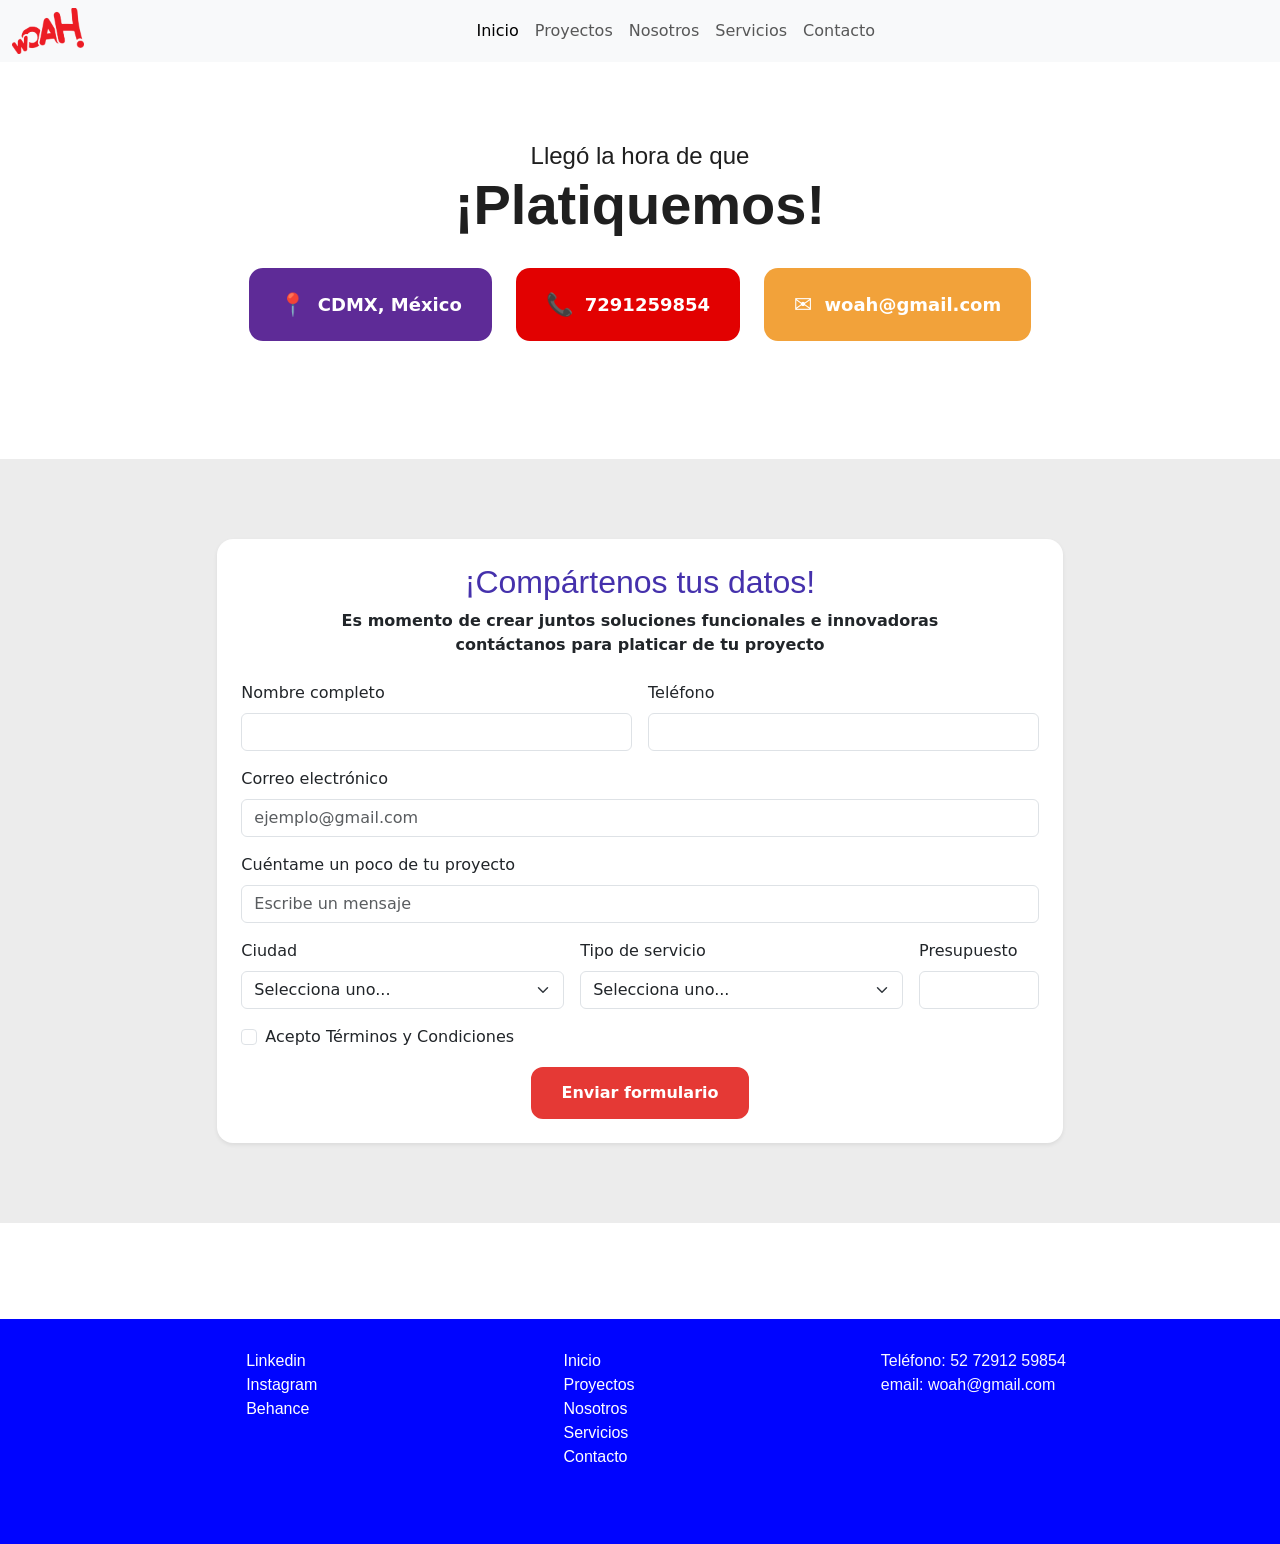
==== pages/contacto.html @ a5da4ce4 "Primer commit de mi proyecto" ====
<!DOCTYPE html>
<html lang="en">

<head>
  <meta charset="UTF-8">
  <meta name="viewport" content="width=device-width, initial-scale=1.0">
  <title>PORTAFOLIO JOSUE UX UI</title>
  <link href="https://cdn.jsdelivr.net/npm/bootstrap@5.3.8/dist/css/bootstrap.min.css" rel="stylesheet"
    integrity="sha384-sRIl4kxILFvY47J16cr9ZwB07vP4J8+LH7qKQnuqkuIAvNWLzeN8tE5YBujZqJLB" crossorigin="anonymous">
  <link rel="stylesheet" href="../styleswoah.css">
</head>

<body>


  <header>
    <nav class="navbar navbar-expand-lg bg-body-tertiary fixed-top">
      <div class="container-fluid">
        <img src="../img/logo rojo woah.png" alt="Woah Boutique logo" class="logo-img">
        <button class="navbar-toggler" type="button" data-bs-toggle="collapse" data-bs-target="#navbarNav"
          aria-controls="navbarNav" aria-expanded="false" aria-label="Toggle navigation">
          <span class="navbar-toggler-icon"></span>
        </button>
        <div class="justify-content-center collapse navbar-collapse" id="navbarNav">
          <ul class="navbar-nav">
            <li class="nav-item">
              <a class="nav-link active" aria-current="page" href="../index.html">Inicio</a>
            </li>
            <li class="nav-item">
              <a class="nav-link" href="../pages/proyectos.html">Proyectos</a>
            </li>
            <li class="nav-item">
              <a class="nav-link" href="../pages/nosotros.html">Nosotros</a>
            </li>
            <li class="nav-item">
              <a class="nav-link" href="../pages/servicios.html">Servicios</a>
            </li>
            <li class="nav-item">
              <a class="nav-link" href="#">Contacto</a>
            </li>
            </li>
          </ul>
        </div>
      </div>
    </nav>
  </header>

  <section>



    <main>
      <section class="contacto">
        <div class="contenedor-contacto">

          <h2 class="titulo-contacto">
            Llegó la hora de que
            <span class="titulo-grande">¡Platiquemos!</span>
          </h2>

          <div class="bloques-contacto">
            <div class="bloque-dato bloque-morado">
              <span class="icono">📍</span>
              <p class="texto-dato">CDMX, México</p>
            </div>

            <div class="bloque-dato bloque-rojo">
              <span class="icono">📞</span>
              <p class="texto-dato">7291259854</p>
            </div>

            <div class="bloque-dato bloque-naranja">
              <span class="icono">✉️</span>
              <p class="texto-dato">woah@gmail.com</p>
            </div>
          </div>

        </div>
      </section>




      <section>
        <section class="py-5 mb-5">
          <div class="container-form">
            <div class="row justify-content-center">
              <div class="col-lg-8 col-md-10">


                <div class="card shadow-sm p-4 rounded-4 border-0">

                  <h2 class="text-center mb-2">¡Compártenos tus datos!</h2>
                  <p class=" cuerpo-de-texto text-center mb-4"> Es momento de crear juntos soluciones funcionales e
                    innovadoras <br> contáctanos para platicar de tu proyecto</p>
                  <form class="row g-3">


                    <div class="col-md-6">
                      <label for="inputName" class="form-label">Nombre completo</label>
                      <input type="text" class="form-control" id="inputEmail4">
                    </div>


                    <div class="col-md-6">
                      <label for="inputTelefono" class="form-label">Teléfono</label>
                      <input type="password" class="form-control" id="inputTelefono">
                    </div>


                    <div class="col-12">
                      <label for="inputemail" class="form-label">Correo electrónico</label>
                      <input type="email" class="form-control" id="inputemail" placeholder="ejemplo@gmail.com">
                    </div>


                    <div class="col-12">
                      <label for="mensaje-proyecto" class="form-label">Cuéntame un poco de tu proyecto</label>
                      <input type="text" class="form-control" id="mensaje-proyecto" placeholder="Escribe un mensaje">
                    </div>


                    <div class="col-md-5">
                      <label for="inputciudad" class="form-label">Ciudad</label>
                      <select id="inputciudad" class="form-select">
                        <option selected>Selecciona uno...</option>
                        <option>CDMX</option>
                        <option>EdoMex</option>
                        <option>Otro</option>
                      </select>
                    </div>


                    <div class="col-md-5">
                      <label for="inputservicio" class="form-label">Tipo de servicio</label>
                      <select id="iinputservicio" class="form-select">
                        <option selected>Selecciona uno...</option>
                        <option>Diseño Web</option>
                        <option>Diseño de app mobile</option>
                        <option>Branding</option>
                        <option>Redes Sociales</option>
                      </select>
                    </div>


                    <div class="col-md-2">
                      <label for="inputpresupuesto" class="form-label">Presupuesto</label>
                      <input type="text" class="form-control" id="inputpresupuestop">
                    </div>


                    <div class="col-12">
                      <div class="form-check">
                        <input class="form-check-input" type="checkbox" id="gridCheck">
                        <label class="form-check-label" for="gridCheck">
                          Acepto Términos y Condiciones
                        </label>
                      </div>
                    </div>


                    <div class="col-12 text-center mt-3">
                      <button type="submit" class="btn btn-primary px-6">
                        Enviar formulario
                      </button>
                    </div>

                  </form>
                </div>

              </div>
            </div>
          </div>
        </section>

    </main>


    <footer>

      <div class="contenedor-footer">
        <ul class="lista-footer">
          <li> <a href="https://www.linkedin.com/in/josu%C3%A9-rodr%C3%ADguez-525868215/">Linkedin</a></li>
          <li> <a href="https://www.instagram.com/woahboutique_/?utm_source=ig_web_button_share_sheet">Instagram</a>
          </li>
          <li><a href="https://www.behance.net/memorm">Behance</a></li>
        </ul>

        <ul class="lista-footer">
          <li> <a href="../index.html">Inicio</a></li>
          <li><a href="../pages/proyectos.html">Proyectos</a></li>
          <li><a href="../pages/nosotros.html">Nosotros</a></li>
          <li><a href="../pages/servicios.html">Servicios</a></li>
          <li><a href="#">Contacto</a></li>
        </ul>

        <ul class="lista-footer">
          <li>Teléfono: 52 72912 59854</li>
          <li>email: woah@gmail.com</li>
        </ul>


      </div>

    </footer>

    <script src="https://cdn.jsdelivr.net/npm/bootstrap@5.3.8/dist/js/bootstrap.bundle.min.js"
      integrity="sha384-FKyoEForCGlyvwx9Hj09JcYn3nv7wiPVlz7YYwJrWVcXK/BmnVDxM+D2scQbITxI"
      crossorigin="anonymous"></script>
</body>

</html>
---- styleswoah.css ----
/*Header*/
.logo-img {
  height: 46px;
  width: auto;
}

body {
    padding-top: 72px;
}

/*Main*/
.hero{
  background-color: #e20101;
  min-height: 70vh;
  display: flex;
  justify-content: center; 
  align-items: center;  
  text-align: center;
}

.hero-content{
  display: flex;
  flex-direction: column;
  align-items: center;
  gap: 14px;              
  max-width: 900px;
}

.avatar-perfil{
  width: 70px;     
  height: 70px;
  border-radius: 50%; 
  object-fit: cover;  
  margin-bottom: 10px;
  border: 3px solid white
}

.hero-tag{
  background: #5e2b97;
  color: white;
  padding: 6px 14px;
  border-radius: 100px;
  font-size: 14px;
}

.hero-title{
  color: white;
  font-size: 42px;
  line-height: 1.1;
  margin: 0;
}

.acento-color{
  color: #ffd400;
}

.hero-subtitle{
  color: rgba(255,255,255,0.9);
  font-size: 16px;
  margin: 0;
}


.hero-btn {
  background-color: white !important;
  color: #5e2b97 !important;  
  border: 2px solid white !important;
  font-weight: 600;
  margin-top: 10px;
}

.hero-btn:hover {
  background-color: #5e2b97 !important;
  border-color: #5e2b97 !important;
  color: white !important;
}

.hero-btn:focus,
.hero-btn:active {
  outline: none !important;
  box-shadow: none !important;
}


.title1{
    text-align: center;
    color: orangered;
    font-family: Arial, Helvetica, sans-serif;
    padding: 20px;
}

h2{
    text-align: center;
    color: rgb(69, 49, 172);
    font-family: Arial, Helvetica, sans-serif;
}

.nosotros{
    padding: 80px 0px;
}

.nosotros-content {
    display: flex;
    flex-direction: column;
    align-items: center;
    gap: 14px;
    max-width: 1700px;
}


.texto-nosotros{
    font-family: Arial, Helvetica, sans-serif;
    color: rgb(21, 21, 30);
    text-align: center;
    margin: 20px 0px;
}


/*Sección cómo se hace*/
.como-se-hace{
  background-color: rgb(236, 236, 236);
  padding: 60px 20px; 
  text-align: center;
}


.h2{
  margin-bottom: 10px;
  color: rgb(70, 60, 180); 
  font-size: 44px;
}

.texto-nosotros{
  max-width: 900px;
  margin: 0 auto 25px auto; 
  font-size: 18px;
}


.cuerpo-de-texto{
  margin: 0 0 14px 0;
  font-size: 16px;
  font-weight: 600;
  text-align: center;
}

.etiquetas{
  display: flex;
  justify-content: center;
  flex-wrap: wrap;     
  gap: 12px;           
  margin-bottom: 25px; 
}


.etiqueta{
  padding: 10px 18px;
  border-radius: 999px;
  color: white;
  font-size: 16px;
  display: inline-flex;
  align-items: center;
  gap: 8px;
}

.etiqueta-roja{ background: #e20101 }
.etiqueta-roja::before{ content: "📣"; }

.etiqueta-azul{ background:#004cff }
.etiqueta-azul::before{ content: "💻"; }

.etiqueta-morada{ background: #5e2b97 }
.etiqueta-morada::before{ content: "✨"; }

.etiqueta-naranja{ background: #ffad3b }
.etiqueta-naranja::before{ content: "💡"; }





.container{
    padding: 25px 0px 40px 0px;
}



.galeria{
  display: grid;
  grid-template-columns: repeat(4, 1fr);
  gap: 12px;
  max-width: 1100px;
  margin: 0 auto;
}


.galeria img{
  width: 100%;
  height: 180px;
  object-fit: cover;
  border-radius: 10px;
}



.section2{
text-align: center;
background-color: rgb(255, 149, 0);
color: ghostwhite;
}


.proyectos{
    margin-top: 60px;
}

figure{
    text-align: center;
}


.img_proyectos{
     width: 400px;

}


.btn-primary{
  background-color: #e53935;      
  border: 2px solid #e53935; 
  color: white;
  font-weight: 600;
  padding: 12px 28px;
  border-radius: 12px;
  transition: all 0.3s ease;
}

.btn-primary:hover {
  background-color: #5e2b97; 
  border-color: #5e2b97;
  color: white;
}

.btn-primary:active {
  background-color: #33115a !important;
  border-color:#33115a !important;
}

.btn-primary:focus,
.btn-primary:focus-visible,
.btn-primary:active {
  outline: none !important;
  box-shadow: none !important;
}

.container-form{
    background-color: rgb(236, 236, 236);
    padding: 80px 0px;
}







/*footer*/
footer{
color: ghostwhite;
font-family: Arial, Helvetica, sans-serif;

display: flex;
flex-direction: column;
justify-content: space-between;
height: 25vh;
background-color: rgb(0, 4, 255);
}


.contenedor-footer{
display: flex;
justify-content: space-evenly;
 margin-top: 30px;
}

.lista-footer{
list-style: none;
}

.lista-footer a{
color: white;
text-decoration: none;
}








/*Sección contacto*/

.contacto{
  background-color: #ffffff;
  padding: 70px 20px;
}

.contenedor-contacto{
  max-width: 1100px;
  margin: 0 auto;
  text-align: center;
}


.titulo-contacto{
  font-size: 24px;
  font-weight: 400;
  margin-bottom: 30px;
  color: #1f1f1f;
}

.titulo-grande{
  display: flex;       
  font-size: 56px;
  font-weight: 700;
 justify-content: center;
}


.bloques-contacto{
  display: flex;
  justify-content: center;
  gap: 24px;
  flex-wrap: wrap; 
}

.bloque-dato{
  display: flex;
  align-items: center;
  gap: 12px;

  padding: 20px 30px;
  border-radius: 14px;
  color: white;

  min-width: 220px;
  justify-content: center;
}

.icono{
  font-size: 22px;
}

.texto-dato{
  margin: 0;
  font-size: 18px;
  font-weight: 600;
}


.bloque-morado{
  background-color: #5e2b97;
}

.bloque-rojo{
  background-color:  #e20101;
}

.bloque-naranja{
  background-color: #f2a23a;
}


/*Sección servicios*/

.cards-servicios{
  margin: 0px 50px 80px 50px;
  
}

.hero-serv{
  background-color: #4801e2;
  min-height: 70vh;
  display: flex;
  justify-content: center; 
  align-items: center;  
  text-align: center;
}

.hero-servicios{
  display: flex;
  flex-direction: column;
  align-items: center;
  gap: 14px;              
  max-width: 900px;
}

.hero-tag-serv{
  background: #f2a23a;
  color: white;
  padding: 6px 14px;
  border-radius: 100px;
  font-size: 14px;
}





.intro-serv{
    padding: 80px 0px 20px 0px;
}

.serv-content {
    display: flex;
    flex-direction: column;
    align-items: center;
    gap: 14px;
    max-width: 1700px;
}


.texto-nosotros{
    font-family: Arial, Helvetica, sans-serif;
    color: rgb(21, 21, 30);
    text-align: center;
    margin: 20px 0px;
}

.hero-tag-serv-intro{
  background: #e20101;
  color: white;
  padding: 6px 14px;
  border-radius: 100px;
  font-size: 14px;
}


.acordeon{
display: flex;
justify-content: center;
padding: 0px 50px 80px 50px;
}

.accordion-body{
  font-family: Arial, Helvetica, sans-serif;
  font-size: 16px;
}




/*Sección nosotros*/

.hero-nosotros{
  background-color: #d75300;
  min-height: 70vh;
  display: flex;
  justify-content: center; 
  align-items: center;  
  text-align: center;
}

.hero-nos{
  display: flex;
  flex-direction: column;
  align-items: center;
  gap: 14px;              
  max-width: 900px;
}

.hero-tag-nos{
  background: #085aff;
  color: white;
  padding: 6px 14px;
  border-radius: 100px;
  font-size: 14px;
}






/*Sección proyectos*/

.hero-tag-proyectos{

background: #ff9f0f;
  color: white;
  padding: 6px 16px;
  border-radius: 100px;
  font-size: 14px;

  display: inline-block;
  width: fit-content;   
  margin: 0 auto;     
}

.header-proyectos{
  background: #2f67ff;  
  padding: 80px 15px;    
  color: white;
  text-align: center;
}

.contenido-header{
  max-width: 900px;    
  margin: 0 auto;        
  text-align: center;
  display: flex;
  flex-direction: column;
  gap: 12px;             
}


.texto-arriba{
  font-size: 18px;
  opacity: 0.9;
  margin: 0;
}

.titulo-grande-proyectos{
  font-size: 42px;
  font-weight: 700;
  margin: 0;
  color: whitesmoke;
}

.texto-abajo{
  font-size: 18px;
  margin: 0;
  opacity: 0.9;
}

.zona-logos{
  margin-top: 25px;
  min-height: 40px;
}



/* Carrusel */
.zona-logos {
  display: flex;
  justify-content: center;
  margin-top: 30px;
}

.carrusel-pequeno {
  width: 500px;
}

.logo-carrusel {
  width: 100%;
  max-height: 80px;
  object-fit: contain;
}






.seccion-frase{
  padding: 60px 20px;
  background: white;
}

.frase-contenedor{
  max-width: 900px;
  margin: 0 auto;

  display: flex;
  flex-direction: column;
  align-items: center;
  justify-content: center;
  gap: 20px;
}

.frase-imagen img{
  width: 140px;
}

.frase-texto h2{
  font-size: 42px;
  font-weight: 700;
  text-align: center;
  margin: 0;
  color: #222;
}

/* Colores */
.rojo{
  color: #e53935;
}

.morado{
  color: #6c2cf2;
}

.amarillo{
  color: #f4a62a;
}








/*MEDIAS*/

@media (max-width: 500px){
  .hero-title{
    font-size: 28px;
  }
}

@media (max-width: 500px){

.galeria{
    grid-template-columns: 1fr;
  }

  .galeria img{
    height: 220px;
  }
  }



  /* Etiquetas como se hace*/
@media (max-width: 500px){
  .como-se-hace h2{
    font-size: 34px;
  }

  .texto-nosotros{
    font-size: 16px;
  }

  .etiqueta{
    font-size: 14px;
    padding: 9px 14px;
  }
}




 /* Bloques contacto*/

@media (max-width: 500px){
  .titulo-contacto{
    font-size: 28px;
  }

  .titulo-grande{
    font-size: 52px;
  }

  .bloque-dato{
    width: 100%;          
    max-width: 350px;     
  }
}



 /* Header proyectos*/

@media (max-width: 768px){
  .header-proyectos{
    padding: 60px 15px;
  }

  .titulo-grande{
    font-size: 36px;
  }

  .texto-arriba,
  .texto-abajo{
    font-size: 16px;
  }
}




/* foco proyectos*/

@media (max-width: 700px){

  .frase-texto h2{
    font-size: 30px;
  }

  .frase-imagen img{
    width: 110px;
  }

}
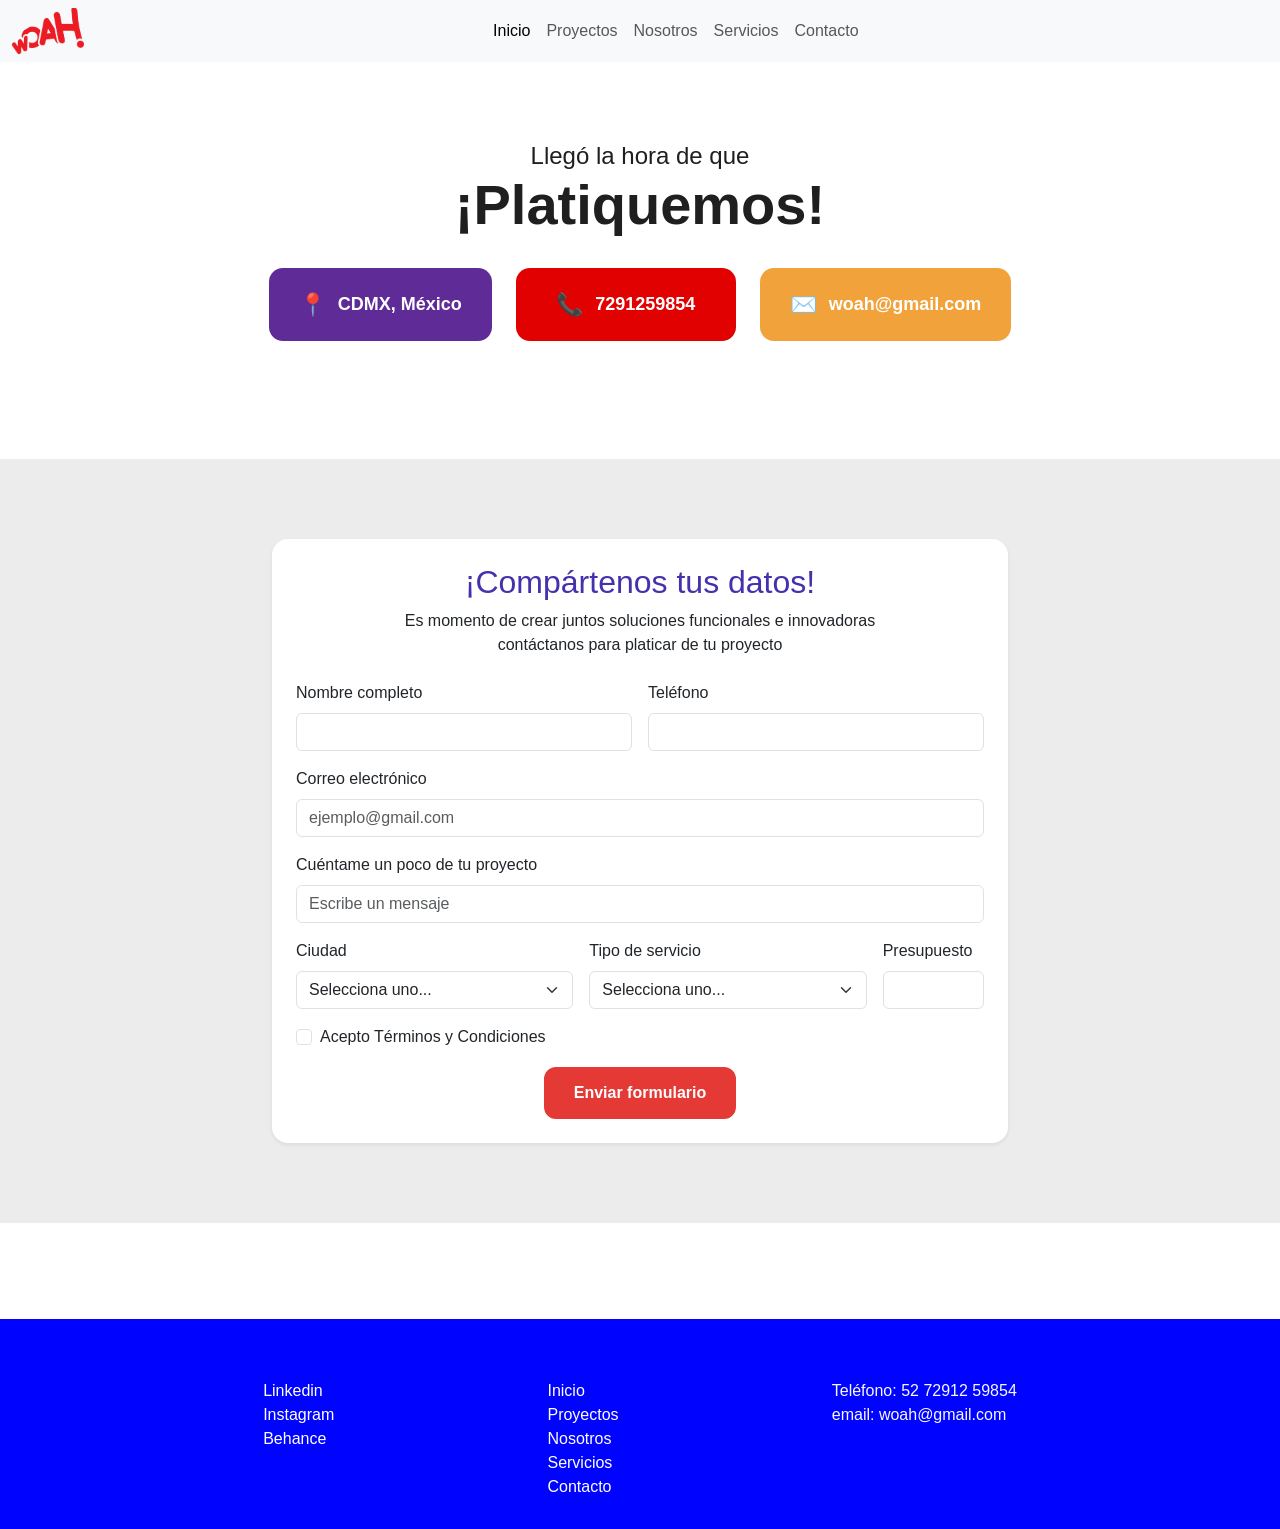
==== commit f14efb9d: "Actualización con SASS y animaciones" ====
--- a/pages/contacto.html
+++ b/pages/contacto.html
@@ -7,7 +7,7 @@
   <title>PORTAFOLIO JOSUE UX UI</title>
   <link href="https://cdn.jsdelivr.net/npm/bootstrap@5.3.8/dist/css/bootstrap.min.css" rel="stylesheet"
     integrity="sha384-sRIl4kxILFvY47J16cr9ZwB07vP4J8+LH7qKQnuqkuIAvNWLzeN8tE5YBujZqJLB" crossorigin="anonymous">
-  <link rel="stylesheet" href="../styleswoah.css">
+  <link rel="stylesheet" href="../Styles/styleswoah.css">
 </head>
 
 <body>
@@ -83,9 +83,10 @@
 
       <section>
         <section class="py-5 mb-5">
-          <div class="container-form">
-            <div class="row justify-content-center">
-              <div class="col-lg-8 col-md-10">
+       <div class="container-form">
+  <div class="container">
+    <div class="row justify-content-center">
+      <div class="col-lg-8 col-md-10">
 
 
                 <div class="card shadow-sm p-4 rounded-4 border-0">
--- a/Styles/styleswoah.css
+++ b/Styles/styleswoah.css
@@ -0,0 +1,902 @@
+@charset "UTF-8";
+/* UTILITIES */
+/*Mis Variables*/
+/* Mixins */
+/* BASE */
+* {
+  margin: 0;
+  padding: 0;
+  box-sizing: border-box;
+}
+
+/* UTILITIES */
+.title1 {
+  text-align: center;
+  color: orangered;
+  font-family: Arial, Helvetica, sans-serif;
+  padding: 20px;
+}
+
+h2 {
+  text-align: center;
+  color: rgb(69, 49, 172);
+  font-family: Arial, Helvetica, sans-serif;
+}
+
+/* LAYOUT */
+/* UTILITIES */
+body {
+  padding-top: 72px;
+  font-family: Arial, Helvetica, sans-serif;
+}
+
+/* UTILITIES */
+footer {
+  color: ghostwhite;
+  font-family: Arial, Helvetica, sans-serif;
+  background-color: rgb(0, 4, 255);
+  display: block;
+  padding: 30px 16px;
+}
+footer .contenedor-footer {
+  display: flex;
+  justify-content: space-evenly;
+  gap: 60px;
+  max-width: 1100px;
+  margin: 30px auto 0 auto;
+  padding: 0 20px;
+}
+footer .contenedor-footer .lista-footer {
+  list-style: none;
+  margin: 0;
+  padding: 0;
+}
+footer .contenedor-footer .lista-footer a {
+  color: #ffffff;
+  text-decoration: none;
+}
+footer .contenedor-footer .lista-footer li {
+  overflow-wrap: anywhere;
+  word-break: break-word;
+}
+
+@media (max-width: 500px) {
+  footer .contenedor-footer {
+    flex-direction: column;
+    align-items: center;
+    text-align: center;
+  }
+}
+.logo-img {
+  height: 46px;
+  width: auto;
+}
+
+/* COMPONENTES*/
+/* UTILITIES */
+.btn-primary {
+  background-color: #e53935;
+  border: 2px solid #e53935;
+  color: #ffffff;
+  font-weight: 600;
+  padding: 12px 28px;
+  border-radius: 12px;
+  transition: all 0.3s ease;
+}
+.btn-primary:hover {
+  background-color: #5e2b97;
+  border-color: #5e2b97;
+  color: #ffffff;
+}
+.btn-primary:active {
+  background-color: #33115a !important;
+  border-color: #33115a !important;
+}
+.btn-primary:focus, .btn-primary:focus-visible {
+  outline: none !important;
+  box-shadow: none !important;
+}
+
+/* UTILITIES */
+@media (max-width: 500px) {
+  .carousel-control-prev,
+  .carousel-control-next {
+    display: none;
+  }
+}
+/* UTILITIES */
+.contenedor-mio {
+  padding: 25px 0px 40px 0px;
+}
+
+.galeria {
+  display: grid;
+  grid-template-columns: repeat(4, 1fr);
+  gap: 12px;
+  max-width: 1100px;
+  margin: 0 auto;
+}
+.galeria > * {
+  overflow: hidden;
+  border-radius: 10px;
+}
+.galeria img {
+  width: 100%;
+  height: 180px;
+  object-fit: cover;
+  border-radius: 10px;
+  transition: transform 0.35s ease, box-shadow 0.35s ease;
+}
+.galeria img:hover {
+  transform: scale(1.05);
+  box-shadow: 0 10px 25px rgba(0, 0, 0, 0.15);
+}
+
+@media (max-width: 500px) {
+  .galeria {
+    grid-template-columns: 1fr;
+  }
+  .galeria img {
+    height: 220px;
+  }
+}
+/* UTILITIES */
+.acento-color {
+  color: #ffd400;
+}
+
+.hero-tag {
+  background: #5e2b97;
+  color: #ffffff;
+  padding: 6px 14px;
+  border-radius: 100px;
+  font-size: 14px;
+  display: inline-block;
+  width: fit-content;
+}
+
+.hero-tag-proyectos {
+  background: #ff9f0f;
+  color: #ffffff;
+  padding: 6px 16px;
+  border-radius: 100px;
+  font-size: 14px;
+  display: inline-block;
+  width: fit-content;
+  margin: 0 auto;
+}
+
+.rojo {
+  color: #e53935;
+}
+
+.morado {
+  color: #6c2cf2;
+}
+
+.amarillo {
+  color: #f4a62a;
+}
+
+/* PAGINAS */
+/* UTILITIES */
+.container-form {
+  background-color: rgb(236, 236, 236);
+  padding: 80px 0px;
+}
+
+.contacto {
+  background-color: #ffffff;
+  padding: 70px 20px;
+  text-align: center;
+}
+
+.contenedor-contacto {
+  max-width: 1100px;
+  margin: 0 auto;
+  text-align: center;
+}
+
+.titulo-contacto {
+  font-size: 24px;
+  font-weight: 400;
+  margin-bottom: 30px;
+  color: #1f1f1f;
+}
+
+.titulo-grande {
+  display: flex;
+  font-size: 56px;
+  font-weight: 700;
+  justify-content: center;
+  text-align: center;
+}
+
+.bloques-contacto {
+  display: flex;
+  justify-content: center;
+  gap: 24px;
+  flex-wrap: wrap;
+}
+.bloques-contacto .bloque-dato {
+  display: flex;
+  align-items: center;
+  gap: 12px;
+  padding: 20px 30px;
+  border-radius: 14px;
+  color: #ffffff;
+  min-width: 220px;
+  justify-content: center;
+}
+.bloques-contacto .bloque-dato .icono {
+  font-size: 22px;
+}
+.bloques-contacto .bloque-dato .texto-dato {
+  margin: 0;
+  font-size: 18px;
+  font-weight: 600;
+}
+
+.bloque-morado {
+  background-color: #5e2b97;
+}
+
+.bloque-rojo {
+  background-color: #e20101;
+}
+
+.bloque-naranja {
+  background-color: #f2a23a;
+}
+
+@media (max-width: 500px) {
+  .titulo-contacto {
+    font-size: 28px;
+  }
+  .titulo-grande {
+    font-size: 52px;
+  }
+  .bloque-dato {
+    width: 100%;
+    max-width: 350px;
+  }
+}
+/* UTILITIES */
+/* Hero/Home  */
+.hero {
+  background-color: #e20101;
+  min-height: 70vh;
+  display: flex;
+  align-items: center;
+  justify-content: center;
+  text-align: center;
+}
+.hero .hero-content {
+  display: flex;
+  flex-direction: column;
+  align-items: center;
+  gap: 14px;
+  max-width: 900px;
+}
+.hero .hero-content .avatar-perfil {
+  width: 70px;
+  height: 70px;
+  border-radius: 50%;
+  object-fit: cover;
+  margin-bottom: 10px;
+  border: 3px solid #ffffff;
+}
+.hero .hero-content .hero-tag {
+  background: #5e2b97;
+  color: #ffffff;
+}
+.hero .hero-content .hero-title {
+  color: #ffffff;
+  font-size: 42px;
+  line-height: 1.1;
+  margin: 0;
+  font-weight: 800;
+}
+.hero .hero-content .hero-subtitle {
+  color: rgba(255, 255, 255, 0.9);
+  font-size: 16px;
+  margin: 0;
+}
+.hero .hero-content .hero-btn {
+  background-color: #ffffff !important;
+  border: 2px solid #ffffff !important;
+  color: #5e2b97 !important;
+  font-weight: 600;
+  margin-top: 10px;
+}
+.hero .hero-content .hero-btn:hover {
+  background-color: #5e2b97 !important;
+  border: 2px solid #5e2b97 !important;
+  color: #ffffff !important;
+  font-weight: 600;
+}
+.hero .hero-content .hero-btn:focus, .hero .hero-content .hero-btn:active {
+  outline: none !important;
+  box-shadow: none !important;
+}
+
+/* Nosotros home */
+.nosotros {
+  padding: 80px 0px;
+  text-align: center;
+}
+.nosotros .nosotros-content {
+  display: flex;
+  flex-direction: column;
+  align-items: center;
+  gap: 14px;
+  max-width: 1700px;
+  margin: 0 auto;
+  text-align: center;
+}
+
+.texto-nosotros {
+  font-family: Arial, Helvetica, sans-serif;
+  color: rgb(21, 21, 30);
+  text-align: center;
+  max-width: 900px;
+  margin: 0 auto 25px auto;
+  font-size: 18px;
+}
+
+/*Cómo se hace  */
+.como-se-hace {
+  background-color: rgb(236, 236, 236);
+  padding: 60px 20px;
+  text-align: center;
+}
+.como-se-hace .cuerpo-de-texto {
+  margin: 0 0 14px 0;
+  font-size: 16px;
+  font-weight: 600;
+  text-align: center;
+}
+.como-se-hace .etiquetas {
+  display: flex;
+  align-items: center;
+  justify-content: center;
+  flex-wrap: wrap;
+  gap: 12px;
+  margin-bottom: 25px;
+}
+.como-se-hace .etiquetas .etiqueta {
+  padding: 10px 18px;
+  border-radius: 999px;
+  color: #ffffff;
+  font-size: 16px;
+  display: inline-flex;
+  align-items: center;
+  gap: 8px;
+}
+
+.etiqueta-roja {
+  background: #e20101;
+}
+.etiqueta-roja::before {
+  content: "📣";
+}
+
+.etiqueta-azul {
+  background: #004cff;
+}
+.etiqueta-azul::before {
+  content: "💻";
+}
+
+.etiqueta-morada {
+  background: #5e2b97;
+}
+.etiqueta-morada::before {
+  content: "✨";
+}
+
+.etiqueta-naranja {
+  background: #ffad3b;
+}
+.etiqueta-naranja::before {
+  content: "💡";
+}
+
+@media (max-width: 500px) {
+  .hero .hero-content .hero-title {
+    font-size: 28px;
+  }
+  .como-se-hace h2 {
+    font-size: 34px;
+  }
+  .como-se-hace .texto-nosotros {
+    font-size: 16px;
+  }
+  .como-se-hace .etiqueta {
+    font-size: 14px;
+    padding: 9px 14px;
+  }
+}
+/* UTILITIES */
+.hero-nosotros {
+  background-color: #d75300;
+  min-height: 70vh;
+  display: flex;
+  align-items: center;
+  justify-content: center;
+  text-align: center;
+}
+.hero-nosotros .hero-nos {
+  display: flex;
+  flex-direction: column;
+  align-items: center;
+  gap: 14px;
+  max-width: 900px;
+  text-align: center;
+  padding: 0 20px;
+}
+.hero-nosotros .hero-nos .hero-tag-nos {
+  background: #085aff;
+  color: #ffffff;
+  padding: 6px 14px;
+  border-radius: 100px;
+  font-size: 14px;
+  display: inline-block;
+  font-weight: 600;
+}
+.hero-nosotros .hero-nos .hero-title {
+  color: #ffffff;
+  font-size: 42px;
+  line-height: 1.1;
+  margin: 0;
+  font-weight: 800;
+}
+.hero-nosotros .hero-nos .hero-title .acento-color {
+  color: #ffd400;
+  font-weight: 800;
+}
+.hero-nosotros .hero-nos .hero-subtitle {
+  color: rgba(255, 255, 255, 0.9);
+  font-size: 16px;
+  margin: 0;
+  max-width: 720px;
+}
+
+.nosotros-historia {
+  padding: 80px 20px;
+  background-color: #f5f6fb;
+  margin: 80px 0px;
+}
+.nosotros-historia .historia-contenido {
+  max-width: 1200px;
+  margin: 0 auto;
+  display: flex;
+  align-items: center;
+  gap: 40px;
+}
+.nosotros-historia .historia-contenido .historia-imagen {
+  flex: 1;
+  overflow: hidden;
+}
+.nosotros-historia .historia-contenido .historia-imagen img {
+  width: 100%;
+  border-radius: 12px;
+  display: block;
+  transition: transform 0.35s ease;
+  transform: scale(1);
+}
+.nosotros-historia .historia-contenido .historia-imagen img:hover {
+  transform: scale(1.03);
+}
+.nosotros-historia .historia-contenido .historia-texto {
+  flex: 1;
+  text-align: left;
+}
+.nosotros-historia .historia-contenido .historia-texto .historia-titulo {
+  font-size: 36px;
+  margin-bottom: 20px;
+  color: #1f2a6d;
+  font-weight: 400;
+  text-align: left;
+}
+.nosotros-historia .historia-contenido .historia-texto p {
+  font-size: 16px;
+  line-height: 1.6;
+  margin: 0 0 22px 0;
+  color: #555;
+  font-weight: 400;
+}
+.nosotros-historia .historia-contenido .historia-texto .nosotros-btn {
+  display: inline-block;
+}
+
+.seccion-frase-nosotros {
+  background: #ffffff;
+  margin: 150px 0px;
+}
+.seccion-frase-nosotros .frase-contenedor-nosotros {
+  max-width: 900px;
+  margin: 0 auto;
+  display: flex;
+  flex-direction: column;
+  align-items: center;
+  justify-content: center;
+  gap: 20px;
+  padding: 0 20px;
+}
+.seccion-frase-nosotros .frase-contenedor-nosotros .frase-imagen-nosotros {
+  overflow: hidden;
+}
+.seccion-frase-nosotros .frase-contenedor-nosotros .frase-imagen-nosotros img {
+  width: 140px;
+  display: block;
+  transition: transform 0.35s ease;
+  transform: scale(1);
+}
+.seccion-frase-nosotros .frase-contenedor-nosotros .frase-imagen-nosotros img:hover {
+  transform: scale(1.06);
+}
+.seccion-frase-nosotros .frase-contenedor-nosotros .frase-texto-nosotros h2 {
+  font-size: 42px;
+  font-weight: 700;
+  text-align: center;
+  margin: 0;
+  color: #222;
+  padding: 5px 10px;
+}
+
+.nosotros-historia-2 {
+  padding: 80px 20px;
+  background-color: #f5f6fb;
+  margin: 80px 0px;
+}
+.nosotros-historia-2 .historia-contenido-2 {
+  max-width: 1200px;
+  margin: 0 auto;
+  display: flex;
+  align-items: center;
+  gap: 40px;
+  flex-direction: row-reverse;
+}
+.nosotros-historia-2 .historia-contenido-2 .historia-imagen-2 {
+  flex: 1;
+  overflow: hidden;
+}
+.nosotros-historia-2 .historia-contenido-2 .historia-imagen-2 img {
+  width: 100%;
+  border-radius: 12px;
+  display: block;
+  transition: transform 0.35s ease;
+  transform: scale(1);
+}
+.nosotros-historia-2 .historia-contenido-2 .historia-imagen-2 img:hover {
+  transform: scale(1.03);
+}
+.nosotros-historia-2 .historia-contenido-2 .historia-texto-2 {
+  flex: 1;
+  text-align: right;
+}
+.nosotros-historia-2 .historia-contenido-2 .historia-texto-2 .historia-titulo-2 {
+  font-size: 36px;
+  margin-bottom: 20px;
+  color: #1f2a6d;
+  text-align: right;
+  font-weight: 400;
+}
+.nosotros-historia-2 .historia-contenido-2 .historia-texto-2 p {
+  font-size: 16px;
+  line-height: 1.6;
+  margin: 0 0 22px 0;
+  color: #555;
+  font-weight: 400;
+}
+
+@media (max-width: 500px) {
+  .hero-nosotros .hero-nos .hero-title {
+    font-size: 34px;
+  }
+  .nosotros-historia {
+    padding: 60px 20px;
+  }
+  .nosotros-historia .historia-contenido {
+    flex-direction: column;
+    gap: 30px;
+  }
+  .nosotros-historia .historia-contenido .historia-texto {
+    text-align: center;
+  }
+  .nosotros-historia .historia-contenido .historia-texto .historia-titulo {
+    text-align: center;
+    font-size: 28px;
+  }
+  .nosotros-historia-2 {
+    padding: 60px 20px;
+  }
+  .nosotros-historia-2 .historia-contenido-2 {
+    flex-direction: column;
+    gap: 30px;
+  }
+  .nosotros-historia-2 .historia-contenido-2 .historia-texto-2 {
+    text-align: center;
+  }
+  .nosotros-historia-2 .historia-contenido-2 .historia-texto-2 .historia-titulo-2 {
+    text-align: center;
+    font-size: 28px;
+  }
+}
+/* UTILITIES */
+.section2 {
+  text-align: center;
+  background-color: rgb(255, 149, 0);
+  color: ghostwhite;
+}
+
+.proyectos {
+  margin-top: 60px;
+  text-align: center;
+}
+.proyectos .cuerpo-de-texto {
+  text-align: center;
+  max-width: 900px;
+  margin: 0 auto 14px auto;
+}
+.proyectos .card {
+  border-radius: 12px;
+  overflow: hidden;
+  transform: translateZ(0);
+  will-change: transform;
+  transition: transform 0.35s ease, box-shadow 0.35s ease;
+}
+.proyectos .card:hover {
+  transform: scale(1.03) rotate(-1deg);
+  box-shadow: 0 14px 30px rgba(0, 0, 0, 0.1);
+}
+.proyectos .card:focus-within {
+  transform: scale(1.03) rotate(-1deg);
+  box-shadow: 0 14px 30px rgba(0, 0, 0, 0.1);
+}
+.proyectos .card-img-top {
+  transition: transform 0.35s ease;
+}
+.proyectos .card:hover .card-img-top,
+.proyectos .card:focus-within .card-img-top {
+  transform: scale(1.04);
+}
+
+figure {
+  text-align: center;
+}
+
+.img_proyectos {
+  width: 400px;
+}
+
+/* Proyectos header */
+.header-proyectos {
+  background: #2f67ff;
+  padding: 80px 15px;
+  color: #ffffff;
+  text-align: center;
+}
+.header-proyectos .contenido-header {
+  max-width: 900px;
+  margin: 0 auto;
+  text-align: center;
+  display: flex;
+  flex-direction: column;
+  gap: 12px;
+}
+.header-proyectos .contenido-header .texto-arriba {
+  font-size: 18px;
+  opacity: 0.9;
+  margin: 0;
+}
+.header-proyectos .contenido-header .titulo-grande-proyectos {
+  font-size: 42px;
+  font-weight: 800;
+  margin: 0;
+  color: #ffffff;
+}
+.header-proyectos .contenido-header .texto-abajo {
+  font-size: 18px;
+  margin: 0;
+  opacity: 0.9;
+}
+.header-proyectos .contenido-header .zona-logos {
+  width: 100%;
+  margin-top: 30px;
+  overflow: hidden;
+}
+.header-proyectos .contenido-header .zona-logos .carrusel-pequeno {
+  width: 100%;
+  max-width: 500px;
+  margin: 0 auto;
+}
+.header-proyectos .contenido-header .zona-logos .carrusel-pequeno .carousel,
+.header-proyectos .contenido-header .zona-logos .carrusel-pequeno .carousel-inner,
+.header-proyectos .contenido-header .zona-logos .carrusel-pequeno .carousel-item {
+  width: 100%;
+  max-width: 100%;
+}
+.header-proyectos .contenido-header .zona-logos .carrusel-pequeno .logo-carrusel {
+  width: 100%;
+  max-width: 100%;
+  height: auto;
+  display: block;
+}
+
+/* frase proyectos */
+.seccion-frase {
+  padding: 60px 20px;
+  background: #ffffff;
+}
+.seccion-frase .frase-contenedor {
+  max-width: 900px;
+  margin: 0 auto;
+  display: flex;
+  flex-direction: column;
+  align-items: center;
+  justify-content: center;
+  gap: 20px;
+}
+.seccion-frase .frase-contenedor .frase-imagen img {
+  width: 140px;
+}
+.seccion-frase .frase-contenedor .frase-texto h2 {
+  font-size: 42px;
+  font-weight: 800;
+  text-align: center;
+  margin: 0;
+  color: #222;
+  padding: 5px 10px;
+}
+
+@media (max-width: 500px) {
+  .seccion-frase .frase-texto h2 {
+    font-size: 30px;
+  }
+  .seccion-frase .frase-imagen img {
+    width: 110px;
+  }
+}
+/* UTILITIES */
+.cards-servicios {
+  margin: 0px 50px 80px 50px;
+}
+.cards-servicios .card {
+  transition: transform 0.35s ease, box-shadow 0.35s ease;
+  transform: translateZ(0);
+  transform-origin: center;
+  overflow: hidden;
+}
+.cards-servicios .card:hover {
+  transform: scale(1.03) rotate(-0.8deg);
+  box-shadow: 0 14px 32px rgba(0, 0, 0, 0.12);
+}
+
+.hero-serv {
+  background-color: #4801e2;
+  min-height: 70vh;
+  display: flex;
+  align-items: center;
+  justify-content: center;
+  text-align: center;
+  padding: 80px 15px;
+}
+.hero-serv .hero-servicios {
+  display: flex;
+  flex-direction: column;
+  align-items: center;
+  gap: 14px;
+  max-width: 900px;
+  margin: 0 auto;
+  text-align: center;
+}
+.hero-serv .hero-servicios .hero-tag-serv {
+  background: #f2a23a;
+  color: #ffffff;
+  padding: 6px 14px;
+  border-radius: 100px;
+  font-size: 14px;
+  display: inline-block;
+  width: fit-content;
+}
+.hero-serv .hero-servicios .hero-title {
+  font-weight: 800;
+  font-size: 42px;
+  line-height: 1.1;
+  margin: 0;
+  color: #ffffff;
+}
+.hero-serv .hero-servicios .hero-title .acento-color {
+  color: #ffd400;
+}
+.hero-serv .hero-servicios h1,
+.hero-serv .hero-servicios h2 {
+  font-weight: 800;
+  font-size: 42px;
+  line-height: 1.1;
+  margin: 0;
+  color: #ffffff;
+}
+.hero-serv .hero-servicios h1 .acento-color,
+.hero-serv .hero-servicios h2 .acento-color {
+  color: #ffd400;
+}
+.hero-serv .hero-servicios .hero-subtitle,
+.hero-serv .hero-servicios p {
+  margin: 0;
+  font-size: 16px;
+  color: rgba(255, 255, 255, 0.9);
+  text-align: center;
+}
+
+.intro-serv {
+  padding: 80px 0px 20px 0px;
+  text-align: center;
+}
+
+.serv-content {
+  display: flex;
+  flex-direction: column;
+  align-items: center;
+  gap: 14px;
+  max-width: 1700px;
+  text-align: center;
+}
+
+.hero-tag-serv-intro {
+  background: #e20101;
+  color: #ffffff;
+  padding: 6px 14px;
+  border-radius: 100px;
+  font-size: 14px;
+  display: inline-block;
+  width: fit-content;
+  text-align: center;
+}
+
+.acordeon {
+  display: flex;
+  justify-content: center;
+  padding: 0px 50px 80px 50px;
+}
+
+.accordion-body {
+  font-family: Arial, Helvetica, sans-serif;
+  font-size: 16px;
+}
+
+.hero-serv ~ footer {
+  padding: 30px 16px;
+}
+
+.hero-serv ~ footer .contenedor-footer {
+  margin: 30px auto 0 auto;
+  padding: 0 20px;
+  max-width: 1100px;
+  gap: 60px;
+}
+
+@media (max-width: 500px) {
+  .cards-servicios {
+    margin: 0px 20px 60px 20px;
+  }
+  .hero-serv {
+    padding: 60px 15px;
+  }
+  .hero-serv .hero-servicios h1,
+  .hero-serv .hero-servicios h2,
+  .hero-serv .hero-servicios .hero-title {
+    font-size: 30px;
+  }
+  .hero-serv .hero-servicios .hero-subtitle,
+  .hero-serv .hero-servicios p {
+    text-align: center;
+  }
+  .acordeon {
+    padding: 0px 20px 60px 20px;
+  }
+}
+
+/*# sourceMappingURL=styleswoah.css.map */
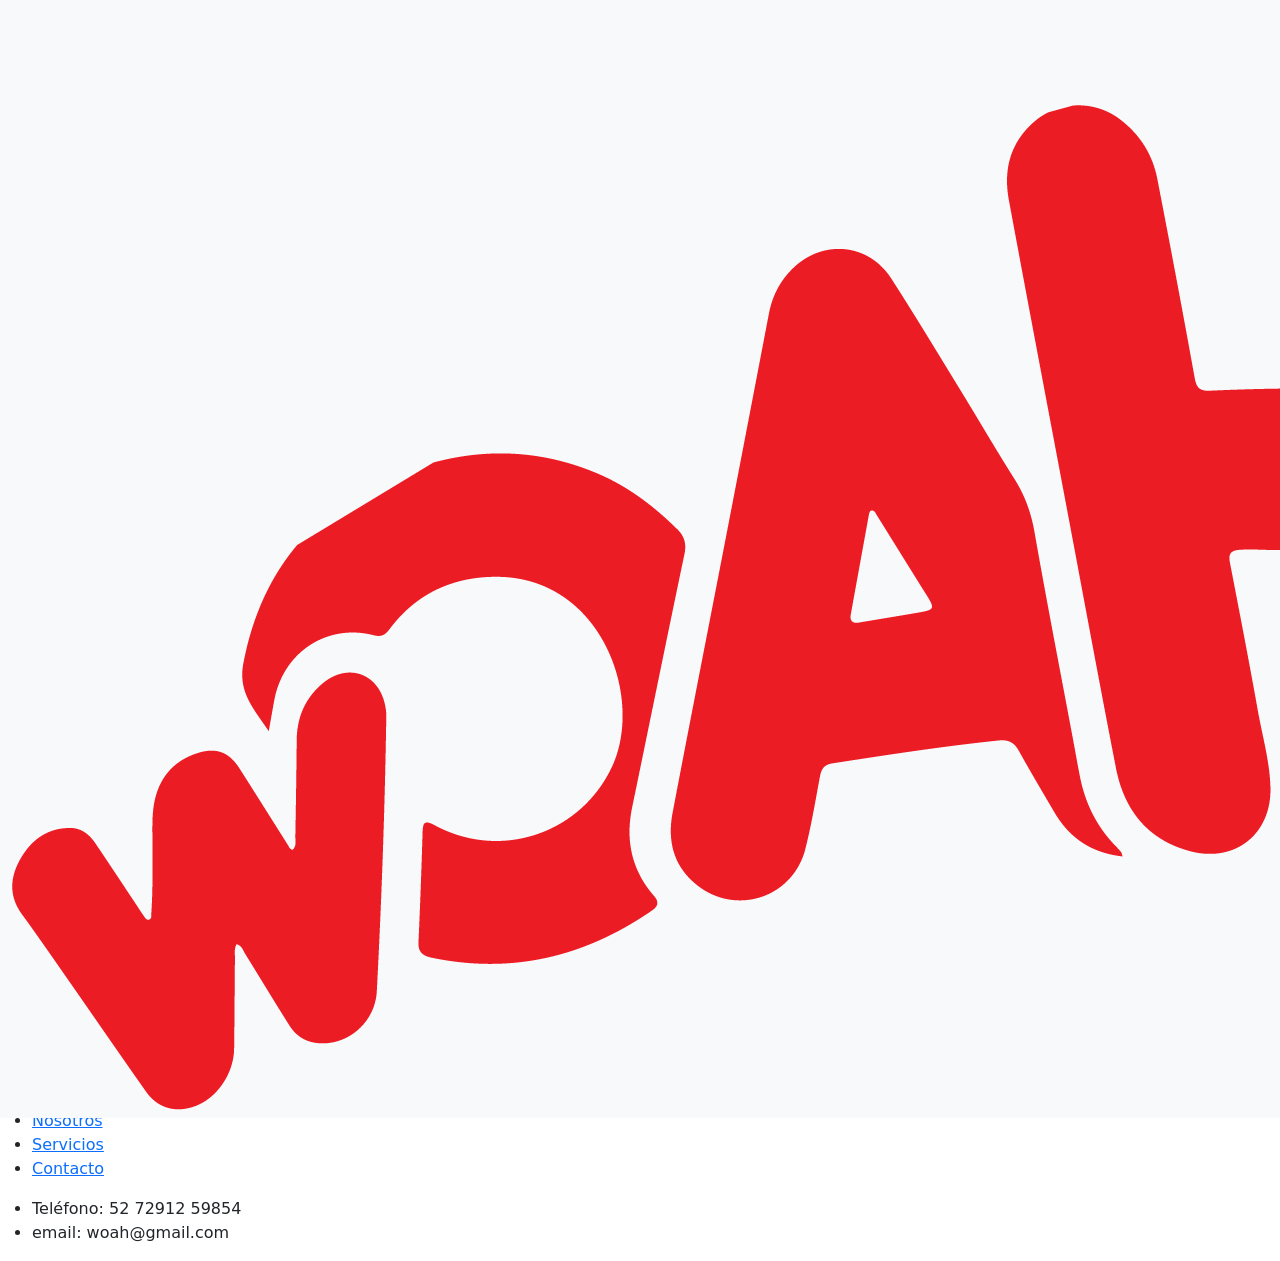
==== commit 036314f0: "Añadir SEO" ====
--- a/pages/contacto.html
+++ b/pages/contacto.html
@@ -4,10 +4,13 @@
 <head>
   <meta charset="UTF-8">
   <meta name="viewport" content="width=device-width, initial-scale=1.0">
+  <meta name="description" content="¿Quieres trabajar conmigo? Contáctame para colaborar en proyectos de diseño y desarrollo web o para crear nuevas experiencias digitales.">
+  <meta name="author" content="Josué Rodríguez">
+  <meta name="robots" content="index, follow">
   <title>PORTAFOLIO JOSUE UX UI</title>
   <link href="https://cdn.jsdelivr.net/npm/bootstrap@5.3.8/dist/css/bootstrap.min.css" rel="stylesheet"
     integrity="sha384-sRIl4kxILFvY47J16cr9ZwB07vP4J8+LH7qKQnuqkuIAvNWLzeN8tE5YBujZqJLB" crossorigin="anonymous">
-  <link rel="stylesheet" href="../Styles/styleswoah.css">
+  <link rel="stylesheet" href="../styles/styleswoah.css">
 </head>
 
 <body>
